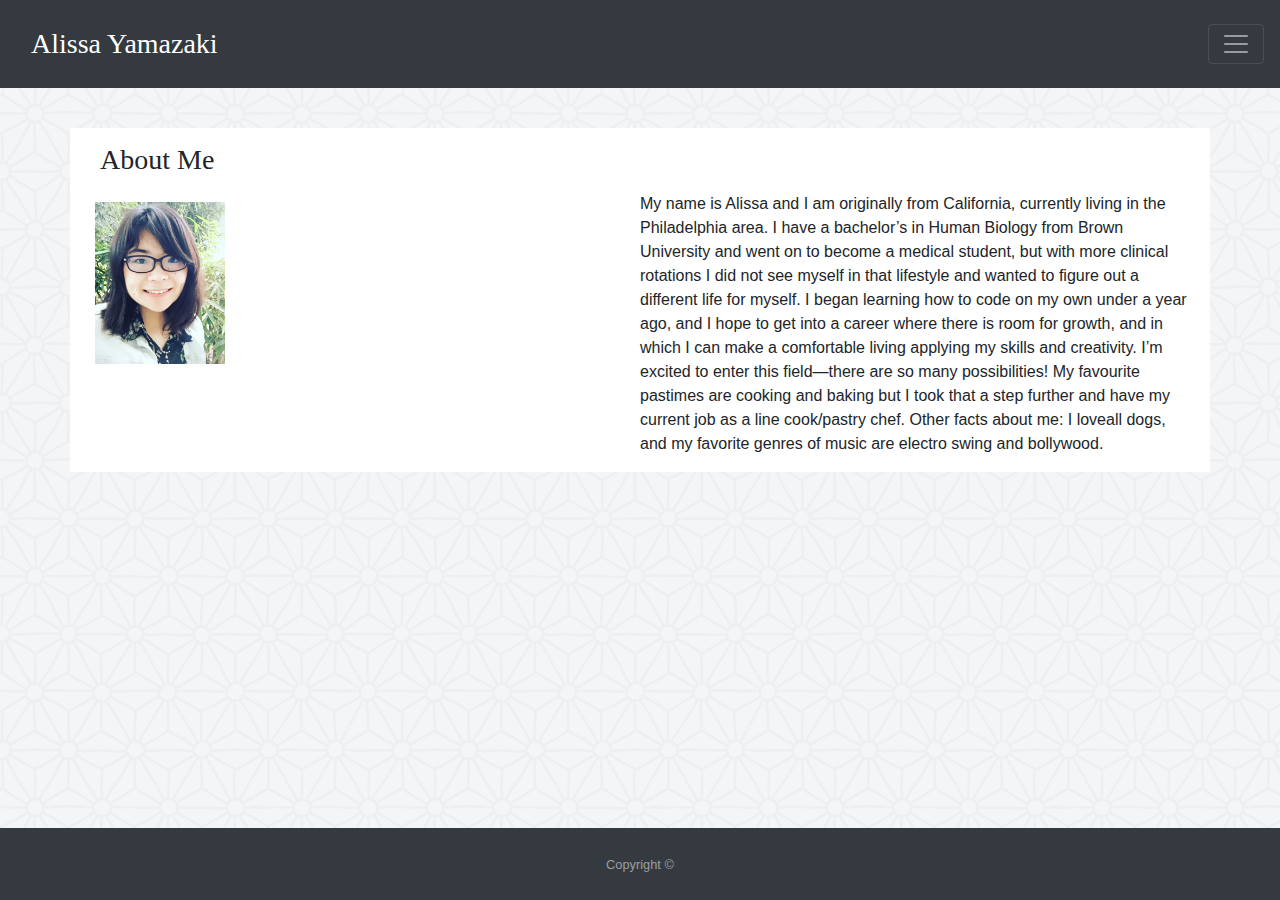
==== index.html @ 38d5bb96 "container positioning" ====
<!doctype html>
<html lang="en">

<head>
  <!-- Required meta tags -->
  <meta charset="utf-8">
  <meta name="viewport" content="width=device-width, initial-scale=1, shrink-to-fit=no">

  <!-- Bootstrap CSS -->
  <link rel="stylesheet" href="https://stackpath.bootstrapcdn.com/bootstrap/4.3.1/css/bootstrap.min.css"
    integrity="sha384-ggOyR0iXCbMQv3Xipma34MD+dH/1fQ784/j6cY/iJTQUOhcWr7x9JvoRxT2MZw1T" crossorigin="anonymous">
  <link rel="stylesheet" href="assets/css/style.css">

  <title>Alissa Yamazaki Bootstrap Portfolio</title>
</head>

<body class="d-flex flex-column">

  <!--Nav Bar at Top-->
  <nav class="navbar navbar-dark bg-dark"">
        <a class="navbar-brand" href="#">Alissa Yamazaki</a>
    <button class="navbar-toggler" type="button" data-toggle="collapse" data-target="#navbarNav"
      aria-controls="navbarNav" aria-expanded="false" aria-label="Toggle navigation">
      <span class="navbar-toggler-icon"></span>
    </button>
    <div class="collapse navbar-collapse" id="navbarNav">
      <ul class="navbar-nav">
        <li class="nav-item active">
          <a class="nav-link" href="index.html">About<span class="sr-only">(current)</span></a>
        </li>
        <li class="nav-item">
          <a class="nav-link" href="portfolio.html">Portfolio</a>
        </li>
        <li class="nav-item">
          <a class="nav-link" href="contact.html">Contact</a>
        </li>
      </ul>
    </div>
  </nav>

  <!--Content begins-->

  <div class="container flex:1">
    <div class="row">
      <div class="col md-12">
        <h2>About Me</h2>
      </div>
    </div>
    <!--My Profile Picture-->
    <div class="row no-gutters">
      <div class="col md-2">
        <img id="myface" src="assets/images/IMG_1512.jpg" alt="My Face" width="150" height="190" class = "img-responsive">
      </div>
      <!--Paragraph Containing My Bio-->
      <div class="col md-10">
        <p>
          My name is Alissa and I am originally from California, currently living in the Philadelphia area. I have a
          bachelor’s in Human Biology from Brown University and went on to become a medical student, but with more
          clinical rotations I did not see myself in that lifestyle and wanted to figure out a different life for
          myself. I began learning how to code on my own under a year ago, and I hope to get into a career where there
          is room for growth, and in which I can make a comfortable living applying my skills and creativity. I’m
          excited to enter this field—there are so many possibilities! My favourite pastimes are cooking and baking
          but I took that a step further and have my current job as a line cook/pastry chef. Other facts about me: I
          loveall dogs, and my favorite genres of music are electro swing and bollywood.
        </p>
      </div>
    </div>
  </div>
  </div>


  <!--Footer Begins-->
  <footer id="sticky-footer" class="py-4 bg-dark text-white-50">
    <div class="footercontainer text-center">
      <small>Copyright &copy;</small>
    </div>
  </footer>

  <!-- Optional JavaScript -->
  <!-- jQuery first, then Popper.js, then Bootstrap JS -->
  <script src="https://code.jquery.com/jquery-3.3.1.slim.min.js"
    integrity="sha384-q8i/X+965DzO0rT7abK41JStQIAqVgRVzpbzo5smXKp4YfRvH+8abtTE1Pi6jizo"
    crossorigin="anonymous"></script>
  <script src="https://cdnjs.cloudflare.com/ajax/libs/popper.js/1.14.7/umd/popper.min.js"
    integrity="sha384-UO2eT0CpHqdSJQ6hJty5KVphtPhzWj9WO1clHTMGa3JDZwrnQq4sF86dIHNDz0W1"
    crossorigin="anonymous"></script>
  <script src="https://stackpath.bootstrapcdn.com/bootstrap/4.3.1/js/bootstrap.min.js"
    integrity="sha384-JjSmVgyd0p3pXB1rRibZUAYoIIy6OrQ6VrjIEaFf/nJGzIxFDsf4x0xIM+B07jRM"
    crossorigin="anonymous"></script>
</body>

</html>
---- assets/css/style.css ----
/*Background*/
body {
  background-image: url("../images/asanoha-400px.png");
  background-repeat: repeat;
}

html,
body {
  height: 100%;
}

/*Styling for Nav Bar*/
.navbar-brand {
  font-family: 'Georgia', Times, Times New Roman, serif;
  font-size: 28px;
  text-align: center;
  padding: 15px;
  margin: 0; 
}

/*Header Styling*/
h2 {
  font-family: 'Georgia', Times, Times New Roman, serif;
  font-size: 28px;
  padding: 15px;
  margin: 0;
}

/*Container Styling*/
.container {
  background-color: #ffffff;
  justify-content: space-evenly;
  height: auto;
  position: relative;
  top: 40px;
}

/*This is for my pic specific for the About page*/
#myface {
  float: left;
  padding: 10px;
  max-width: 100%;
  height: auto;
}

p {

}

/*This is the teal bar that goes over the portfolio images*/
.card-text {
  font-size: 24px;
  padding: 20px;
  text-align: center;
  margin: 0 auto;
}

/*Styling for the Footer*/

#page-content {
  flex: 10 auto;
}

#sticky-footer {
  flex-shrink: none;
  position: fixed;
  bottom: 0;
  width: 100%;
  line-height: 1.5;
}
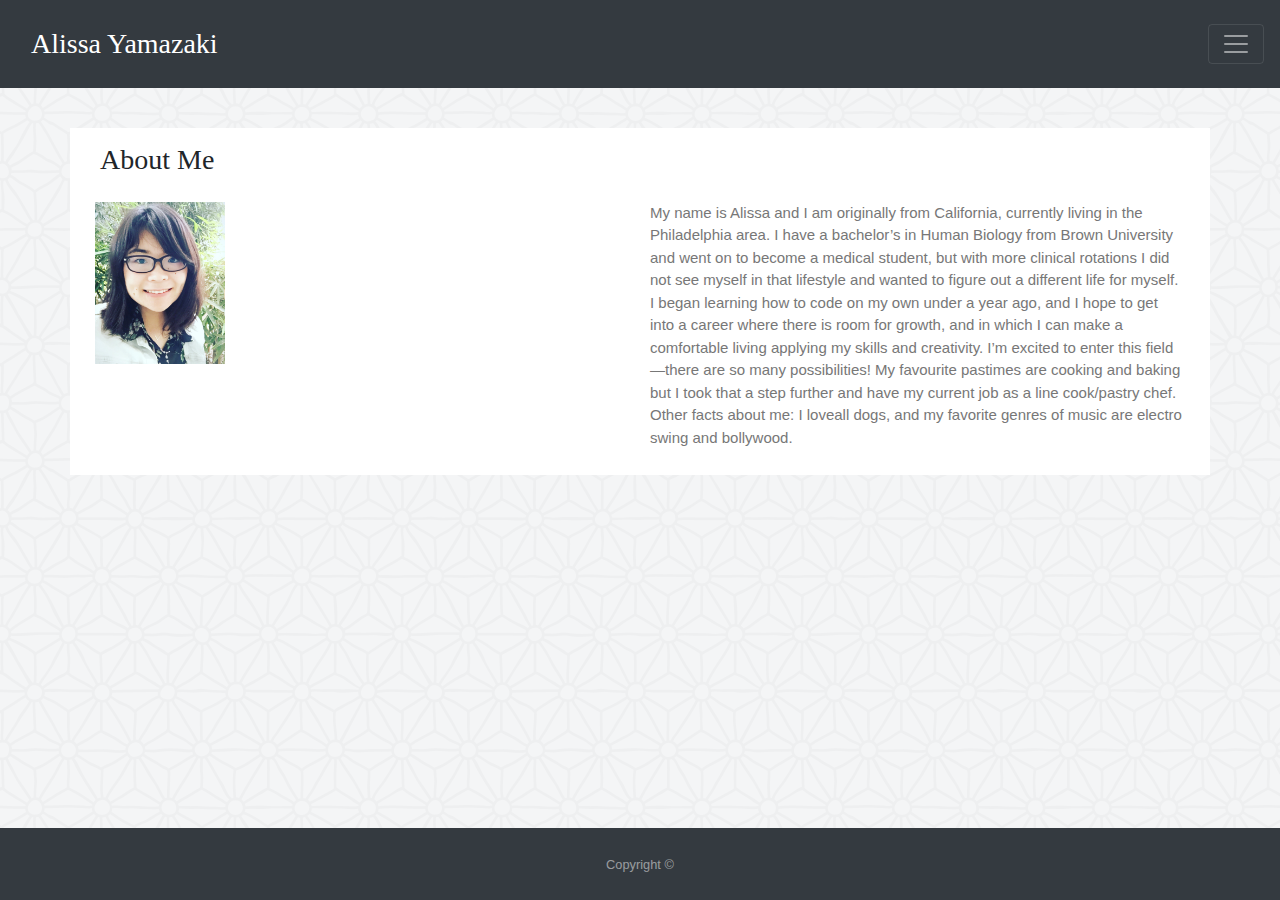
==== commit aacb1b59: "p styling to index" ====
--- a/index.html
+++ b/index.html
@@ -40,7 +40,7 @@
 
   <!--Content begins-->
 
-  <div class="container flex:1">
+  <div class="container container-75 flex:1">
     <div class="row">
       <div class="col md-12">
         <h2>About Me</h2>
--- a/assets/css/style.css
+++ b/assets/css/style.css
@@ -44,7 +44,14 @@
 }
 
 p {
-
+  font-family: 'Arial', 'Helvetica Neue', Helvetica, sans-serif;
+    font-size: 15px;
+    color: #777777;
+    border-width: 20px;
+    word-wrap: break-word;
+    overflow: auto;
+    line-height: 1.5;
+    padding: 10px;
 }
 
 /*This is the teal bar that goes over the portfolio images*/
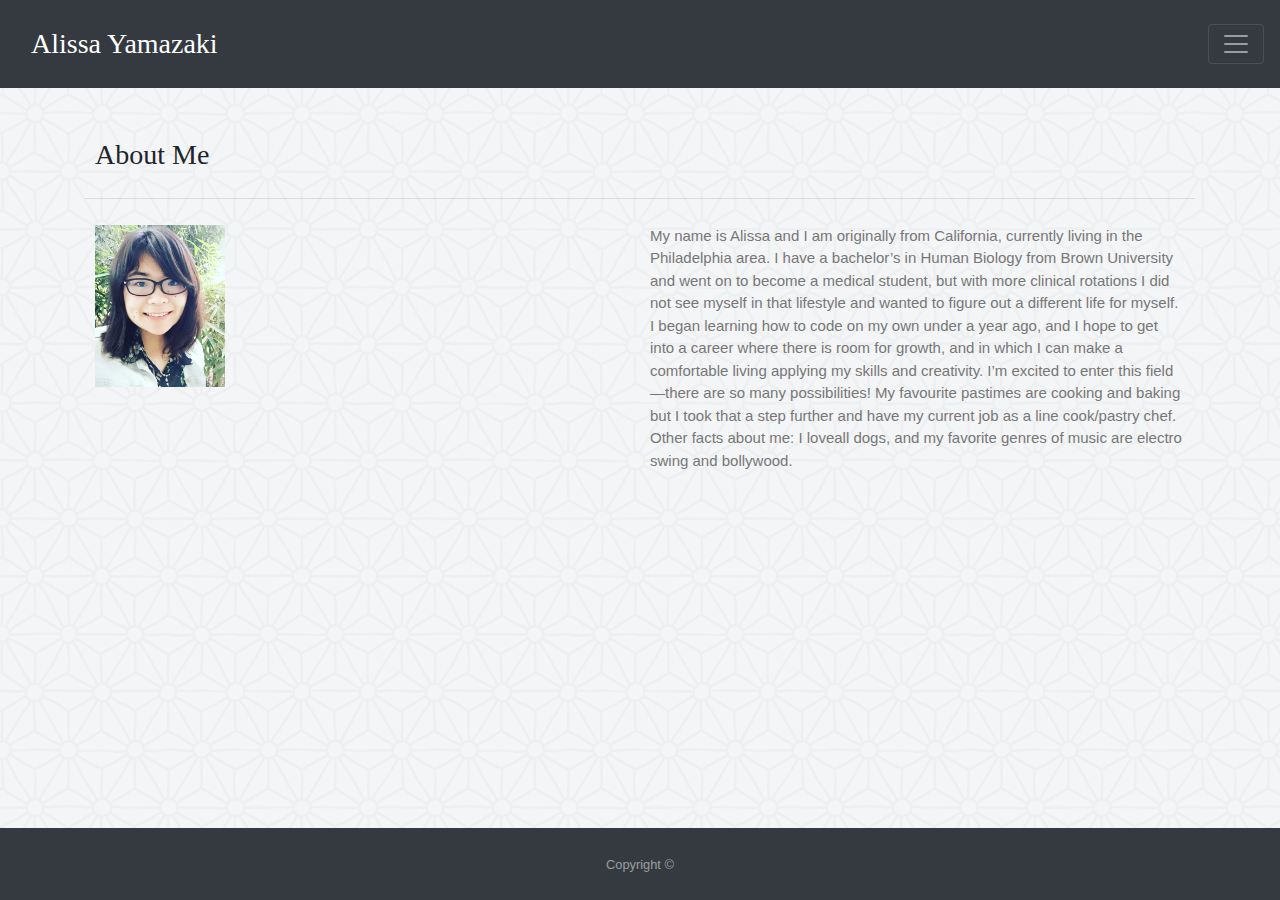
==== commit 86904300: "header line" ====
--- a/index.html
+++ b/index.html
@@ -44,15 +44,16 @@
     <div class="row">
       <div class="col md-12">
         <h2>About Me</h2>
+        <hr></hr>
       </div>
     </div>
     <!--My Profile Picture-->
     <div class="row no-gutters">
-      <div class="col md-2">
+      <div class="col">
         <img id="myface" src="assets/images/IMG_1512.jpg" alt="My Face" width="150" height="190" class = "img-responsive">
       </div>
       <!--Paragraph Containing My Bio-->
-      <div class="col md-10">
+      <div class="col">
         <p>
           My name is Alissa and I am originally from California, currently living in the Philadelphia area. I have a
           bachelor’s in Human Biology from Brown University and went on to become a medical student, but with more
--- a/assets/css/style.css
+++ b/assets/css/style.css
@@ -22,17 +22,18 @@
 h2 {
   font-family: 'Georgia', Times, Times New Roman, serif;
   font-size: 28px;
-  padding: 15px;
+  padding: 10px;
   margin: 0;
 }
 
 /*Container Styling*/
 .container {
-  background-color: #ffffff;
-  justify-content: space-evenly;
+  background-color: #ffffff
   height: auto;
   position: relative;
   top: 40px;
+  align-content: center;
+  justify-content: space-evenly;
 }
 
 /*This is for my pic specific for the About page*/
@@ -43,19 +44,22 @@
   height: auto;
 }
 
+/*Paragraph content*/
 p {
   font-family: 'Arial', 'Helvetica Neue', Helvetica, sans-serif;
-    font-size: 15px;
-    color: #777777;
-    border-width: 20px;
-    word-wrap: break-word;
-    overflow: auto;
-    line-height: 1.5;
-    padding: 10px;
+  font-size: 15px;
+  color: #777777;
+  border-width: 20px;
+  word-wrap: break-word;
+  overflow: auto;
+  line-height: 1.5;
+  padding: 10px;
 }
 
 /*This is the teal bar that goes over the portfolio images*/
 .card-text {
+  font-family: 'Arial', 'Helvetica Neue', Helvetica, sans-serif;
+  color: #ffffff;
   font-size: 24px;
   padding: 20px;
   text-align: center;
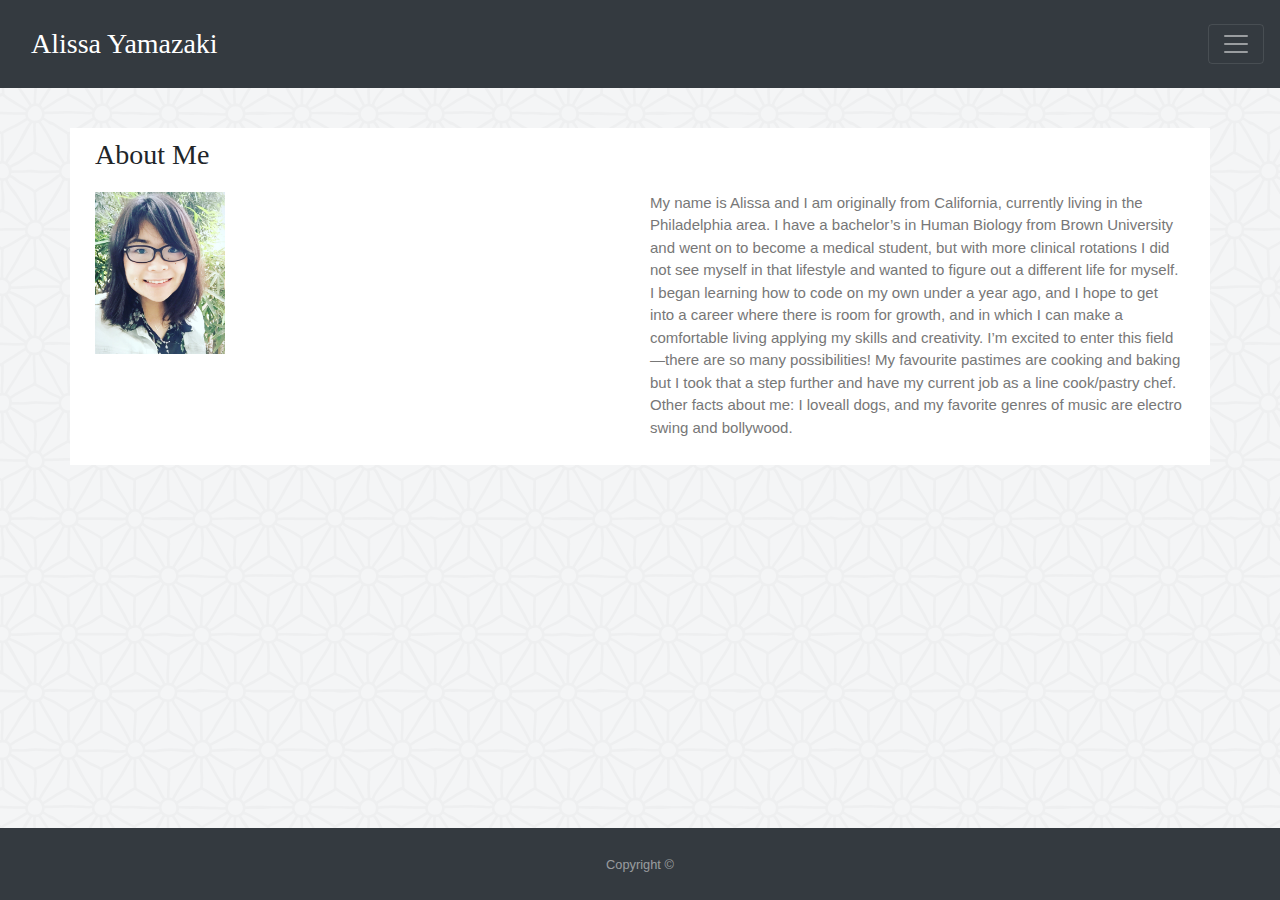
==== commit d2b26674: "readded missing semicolon in the container css" ====
--- a/index.html
+++ b/index.html
@@ -37,14 +37,11 @@
       </ul>
     </div>
   </nav>
-
   <!--Content begins-->
-
   <div class="container container-75 flex:1">
     <div class="row">
       <div class="col md-12">
         <h2>About Me</h2>
-        <hr></hr>
       </div>
     </div>
     <!--My Profile Picture-->
@@ -67,16 +64,13 @@
       </div>
     </div>
   </div>
-  </div>
-
-
+  
   <!--Footer Begins-->
   <footer id="sticky-footer" class="py-4 bg-dark text-white-50">
     <div class="footercontainer text-center">
       <small>Copyright &copy;</small>
     </div>
   </footer>
-
   <!-- Optional JavaScript -->
   <!-- jQuery first, then Popper.js, then Bootstrap JS -->
   <script src="https://code.jquery.com/jquery-3.3.1.slim.min.js"
@@ -89,5 +83,4 @@
     integrity="sha384-JjSmVgyd0p3pXB1rRibZUAYoIIy6OrQ6VrjIEaFf/nJGzIxFDsf4x0xIM+B07jRM"
     crossorigin="anonymous"></script>
 </body>
-
 </html>--- a/assets/css/style.css
+++ b/assets/css/style.css
@@ -28,7 +28,7 @@
 
 /*Container Styling*/
 .container {
-  background-color: #ffffff
+  background-color: #ffffff;
   height: auto;
   position: relative;
   top: 40px;
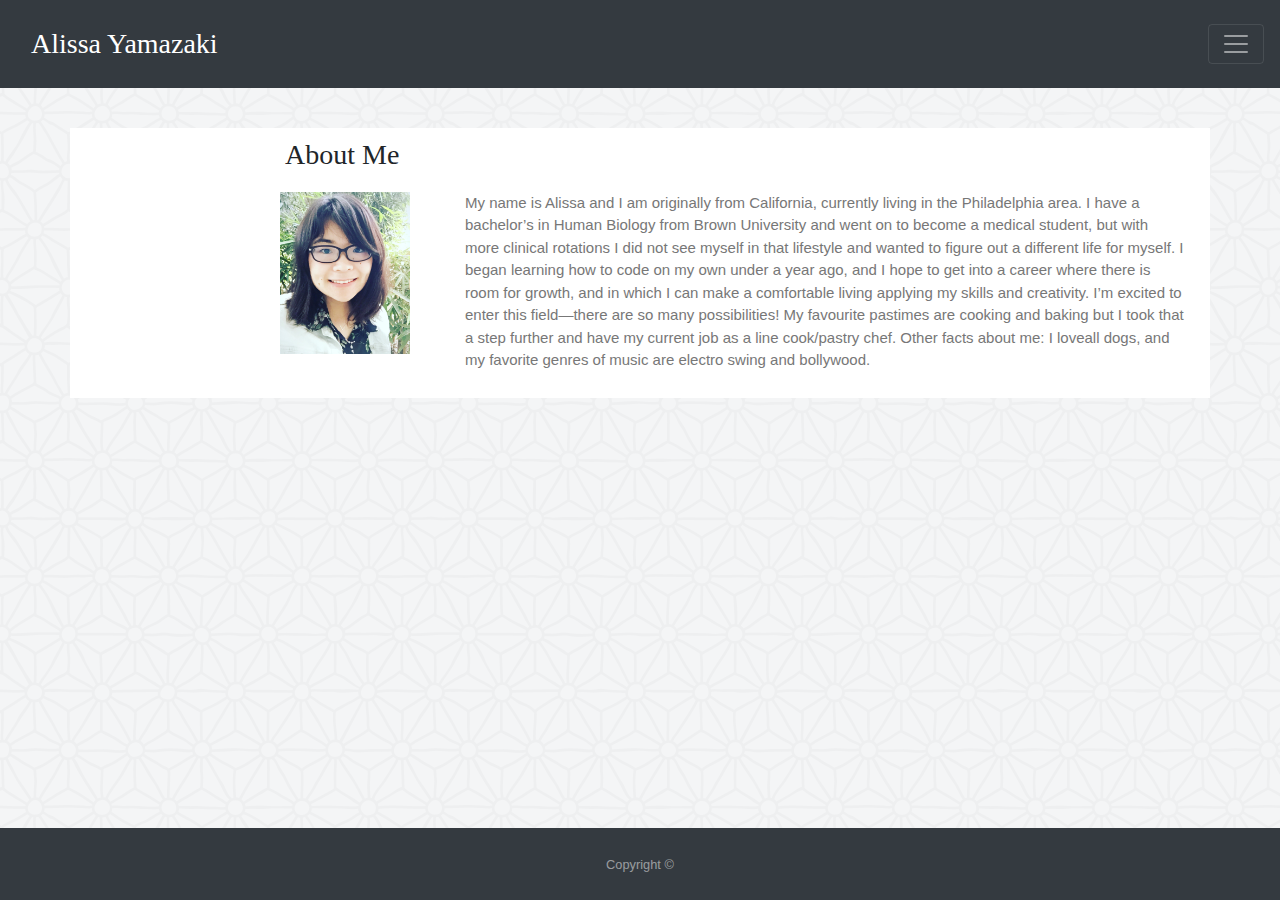
==== commit 4c3ec345: "column adjusted" ====
--- a/index.html
+++ b/index.html
@@ -40,17 +40,17 @@
   <!--Content begins-->
   <div class="container container-75 flex:1">
     <div class="row">
-      <div class="col md-12">
+      <div class="col-md-4 offset-md-2">
         <h2>About Me</h2>
       </div>
     </div>
     <!--My Profile Picture-->
     <div class="row no-gutters">
-      <div class="col">
+      <div class="col-md-2 offset-md-2">
         <img id="myface" src="assets/images/IMG_1512.jpg" alt="My Face" width="150" height="190" class = "img-responsive">
       </div>
       <!--Paragraph Containing My Bio-->
-      <div class="col">
+      <div class="col-md-8">
         <p>
           My name is Alissa and I am originally from California, currently living in the Philadelphia area. I have a
           bachelor’s in Human Biology from Brown University and went on to become a medical student, but with more
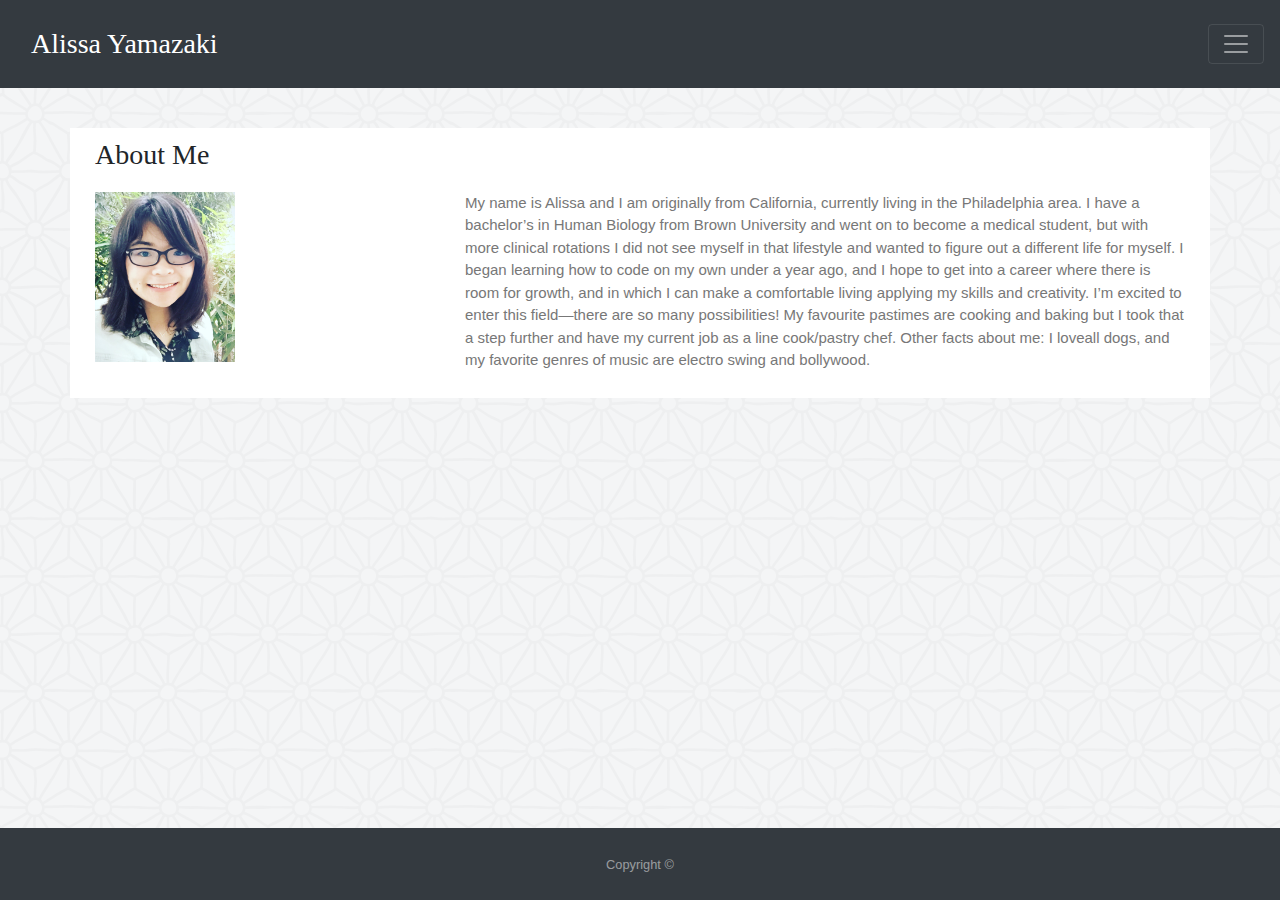
==== commit 345790f6: "reorganized the about page contents and the contact page forms" ====
--- a/index.html
+++ b/index.html
@@ -40,14 +40,14 @@
   <!--Content begins-->
   <div class="container container-75 flex:1">
     <div class="row">
-      <div class="col-md-4 offset-md-2">
+      <div class="col-md-4">
         <h2>About Me</h2>
       </div>
     </div>
     <!--My Profile Picture-->
     <div class="row no-gutters">
-      <div class="col-md-2 offset-md-2">
-        <img id="myface" src="assets/images/IMG_1512.jpg" alt="My Face" width="150" height="190" class = "img-responsive">
+      <div class="col-md-4">
+        <img id="myface" src="assets/images/IMG_1512.jpg" alt="My Face" class = "img-responsive">
       </div>
       <!--Paragraph Containing My Bio-->
       <div class="col-md-8">
--- a/assets/css/style.css
+++ b/assets/css/style.css
@@ -40,8 +40,9 @@
 #myface {
   float: left;
   padding: 10px;
-  max-width: 100%;
-  height: auto;
+  max-width: 70%;
+  width: 160px;
+  height: 190px;
 }
 
 /*Paragraph content*/
@@ -66,6 +67,8 @@
   margin: 0 auto;
 }
 
+/*Styling for Contact Page*/
+
 /*Styling for the Footer*/
 
 #page-content {
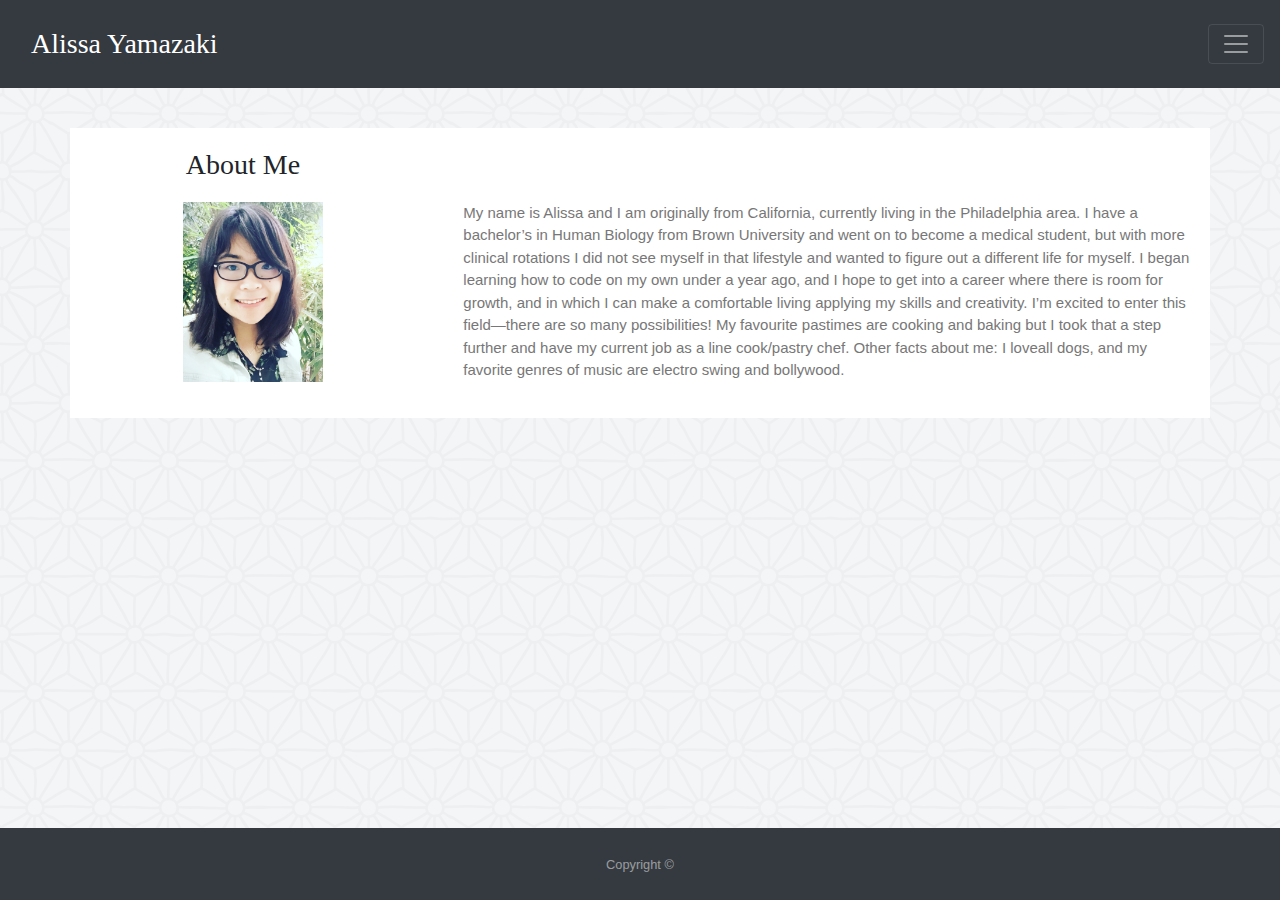
==== commit c2ffc7e7: "profile pic and paragraph grid" ====
--- a/index.html
+++ b/index.html
@@ -40,14 +40,14 @@
   <!--Content begins-->
   <div class="container container-75 flex:1">
     <div class="row">
-      <div class="col-md-4">
+      <div class="col-md-3 offset-md-1">
         <h2>About Me</h2>
       </div>
     </div>
     <!--My Profile Picture-->
     <div class="row no-gutters">
-      <div class="col-md-4">
-        <img id="myface" src="assets/images/IMG_1512.jpg" alt="My Face" class = "img-responsive">
+      <div class="col-md-3 offset-md-1">
+        <img id="myface" src="assets/images/IMG_1512.jpg" alt="My Face"">
       </div>
       <!--Paragraph Containing My Bio-->
       <div class="col-md-8">
--- a/assets/css/style.css
+++ b/assets/css/style.css
@@ -34,15 +34,16 @@
   top: 40px;
   align-content: center;
   justify-content: space-evenly;
+  padding: 20px;
 }
 
 /*This is for my pic specific for the About page*/
 #myface {
   float: left;
   padding: 10px;
-  max-width: 70%;
+  max-width: 100%;
   width: 160px;
-  height: 190px;
+  height: 200px;
 }
 
 /*Paragraph content*/
@@ -69,6 +70,10 @@
 
 /*Styling for Contact Page*/
 
+.container {
+  padding: 10px;
+}
+
 /*Styling for the Footer*/
 
 #page-content {
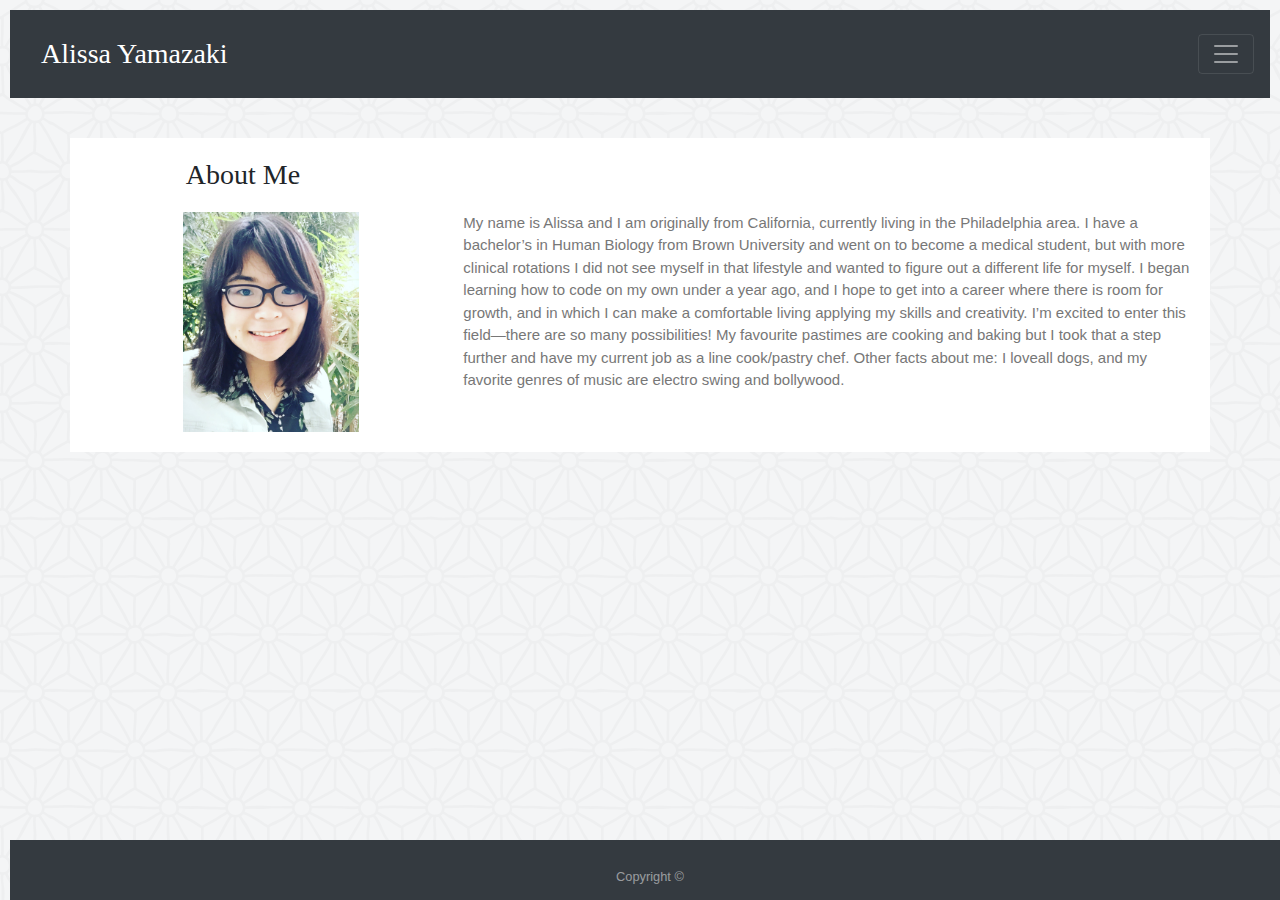
==== commit 29a3a8e2: "size conversion for profile pic" ====
--- a/index.html
+++ b/index.html
@@ -47,7 +47,7 @@
     <!--My Profile Picture-->
     <div class="row no-gutters">
       <div class="col-md-3 offset-md-1">
-        <img id="myface" src="assets/images/IMG_1512.jpg" alt="My Face"">
+        <img id="myface" src="assets/images/IMG_1512.jpg" alt="My Face">
       </div>
       <!--Paragraph Containing My Bio-->
       <div class="col-md-8">
--- a/assets/css/style.css
+++ b/assets/css/style.css
@@ -2,12 +2,10 @@
 body {
   background-image: url("../images/asanoha-400px.png");
   background-repeat: repeat;
+  padding: 10px;
+  padding-bottom: 100px;
 }
 
-html,
-body {
-  height: 100%;
-}
 
 /*Styling for Nav Bar*/
 .navbar-brand {
@@ -32,21 +30,21 @@
   height: auto;
   position: relative;
   top: 40px;
+  bottom: 40px;
   align-content: center;
   justify-content: space-evenly;
   padding: 20px;
 }
 
-/*This is for my pic specific for the About page*/
+/*About page Profile Pic*/
 #myface {
   float: left;
   padding: 10px;
-  max-width: 100%;
-  width: 160px;
-  height: 200px;
+  max-width: 70%;
+  height: auto;
 }
 
-/*Paragraph content*/
+/*About page Paragraph content*/
 p {
   font-family: 'Arial', 'Helvetica Neue', Helvetica, sans-serif;
   font-size: 15px;
@@ -58,14 +56,21 @@
   padding: 10px;
 }
 
-/*This is the teal bar that goes over the portfolio images*/
+/*Portfolio*/
 .card-text {
   font-family: 'Arial', 'Helvetica Neue', Helvetica, sans-serif;
   color: #ffffff;
-  font-size: 24px;
-  padding: 20px;
+  background-color: teal;
+  font-size: 18px;
+  padding: 10px;
   text-align: center;
+  width: 100%;
   margin: 0 auto;
+}
+
+.wrapper {
+  display: flex;
+  flex-wrap: wrap;
 }
 
 /*Styling for Contact Page*/
@@ -86,5 +91,11 @@
   bottom: 0;
   width: 100%;
   line-height: 1.5;
+  height:60px;
 }
-  +  
+/*Overflow*/
+.anyClass {
+  height:150px;
+  overflow-y: scroll;
+}